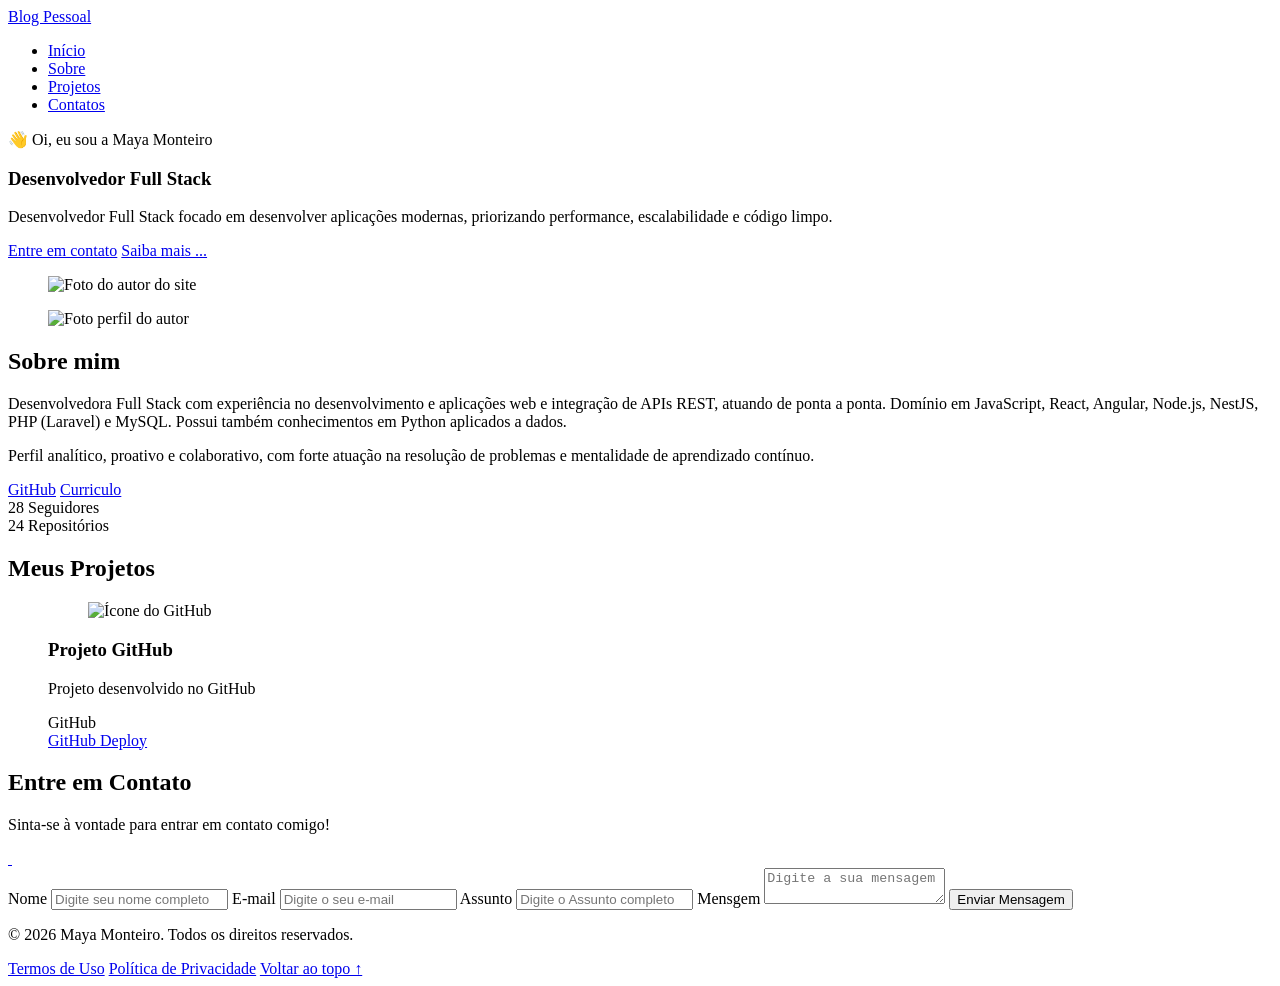
==== index.html @ e425269d "🐛 FIX" ====
<!doctype html>
<html lang="pt-br">

<head>
    <meta charset="UTF-8" />
    <meta name="viewport" content="width=device-width, initial-scale=1.0" />
    <meta name=" author" content="Maya Monteiro" />
    <meta name="description"
        content="Blog Pessoal Maya Monteiro, desenvolvedor Full Stack especializado em criar experiências digitais incríveis. Conheça meus projetos e entre em contato." />
    <meta name="robots" content="index,follow" />

    <link rel="icon" type="image/svg+xml" href="./assests/img/favicon.svg" />
    <title>Mayara Monteiro</title>
</head>

<body id="topo">
    <!-- Cabeçalho -->
    <header>

        <div class="menu-content">
        <!-- Título -->
        <a href="index.html" id="titulo">Blog Pessoal</a>

        <!-- Navegação MENU -->
        <nav>
            <ul class="menu-list">
                <li><a href="#hero">Início</a></li>
                <li><a href="#about">Sobre</a></li>
                <li><a href="#projects">Projetos</a></li>
                <li><a href="#contact">Contatos</a></li>
            </ul>
        </nav>

        </div>

    </header>

    <!-- Seção Principal -->
    <main>

        <!--HERO-->
        <section id"hero" class="section-container hero-container">

            <article class="hero-content">
                <span>👋 Oi, eu sou a Maya Monteiro</span>
                <h1>Desenvolvedor Full Stack</h1>
                <p>Desenvolvedor Full Stack focado em desenvolver aplicações modernas,
                    priorizando performance, escalabilidade e código limpo.</p>

                <div class="buttons-container">
                    <a href="#contact" class="botao">Entre em contato</a>
                    <a href="#about" class="botao-outline"> Saiba mais ...</a>
                </div>
            </article>

            <!-- Img HERO -->
            <figure class="hero-image">
                <img src="./assests/img/avatar_dev_woman.svg" alt=" Foto do autor do site" class="float-inimat">

            </figure>
        </section>

        <!--ABOUT-->
        <section id"about" class="section-container about-container">
            <figure class="about-image">
                <img src="./assests/img/foto_dev_woman.svg" alt="Foto perfil do autor">
            </figure>

            <article class="about-content">
                <h2>Sobre mim</h2>
                <p>Desenvolvedora Full Stack com experiência no desenvolvimento
                    e aplicações web e integração de APIs REST,
                    atuando de ponta a ponta. Domínio em JavaScript, React, Angular,
                    Node.js, NestJS, PHP (Laravel) e MySQL.
                    Possui também conhecimentos em Python aplicados a dados.</p>

                <p>Perfil analítico, proativo e colaborativo,
                    com forte atuação na resolução de problemas e mentalidade de
                    aprendizado contínuo.</p>

                <!-- GitHub + Curriculo e dados do GH -->
                <div class="about-buttons-data">

                    <!-- LINKS -->
                    <div class="buttons-container">
                        <a href="#" target="_blank" class="botao">GitHub</a>
                        <a href="#" target="_blank" "botao-outline"> Curriculo </a>
                    </div>

                    <!-- DADOS -->
                    <div class="data-container">

                        <!-- Seguidores -->
                        <div class="data-item">
                            <span class="data-number">28</span>
                            <span class="data-label">Seguidores</span>
                        </div>

                        <!-- Respositórios Públicos -->
                        <div class="data-container">
                            <div class="data-item">
                                <span class="data-number">24</span>
                                <span class="data-label">Repositórios</span>
                            </div>
                        </div>
                    </div>
            </article>

        </section>

        <!--PROJECTS-->
        <section id"projects" class="section-container projects-container">

            <h2>Meus Projetos</h2>

            <!-- Swiper Container -->
            <div class="swaiper projects-swiper">
                <div class="swiper-wrapper">
                    <figure class="swiper-slide">
                        <article class="project-card">

                            <!-- Ícone da Tec padrão do projeto -->
                            <figure class="project-image">
                                <img src="./assests/icons/languages/github.svg" alt="Ícone do GitHub">
                            </figure>

                            <!-- Conteúdo do projeto -->
                            <div class="project-content">

                                <h3> Projeto GitHub</h3>
                                <p> Projeto desenvolvido no GitHub</p>

                                <!-- Tags do projeto -->
                                <div class="project-tags">
                                    <span class="tag">GitHub</span>
                                </div>

                                <!-- Links do projeto -->
                                <div class="project-buttons">
                                    <a href="#" target="_blank" class="botao-sm"> GitHub </a>
                                    <a href="#" target="_blank" class="botao-outline botao sm"> Deploy </a>
                                </div>


                            </div>
                        </article>
                    </figure>

                </div>

            </div>

            <!-- Botões de Navegação -->
            <div class="swiper-button-next"></div>
            <div class="swiper-button-next"></div>

            <!-- paginação -->
            <div class="swiper-pagination"></div>

            </div>
        </section>

        <!--CONTACT-->
        <section id"contact" class="section-container contact-container">

            <!-- Redes adicionais -->

            <article class="contact-info">
                <h2> Entre em Contato</h2>
                <p>Sinta-se à vontade para entrar em contato comigo!</p>

                <div class="social-container">
                    <a href="#" target="_blank" class="social-icon" aria-label="Linkedin">
                        <img src="./assests//icons/social/linkedin.svg" alt="">
                    </a>

                    <a href="#" target="_blank" class="social-icon" aria-label="GitHub">
                        <img src="./assests//icons/social/github.svg" alt="">
                    </a>
                </div>
            </article>

            <!-- Formulário de Contato -->
            <form id="formulario">

                <label for="nome">Nome</label>
                <input id="nome" name="nome" type="text" placeholder="Digite seu nome completo">
                <span id="erro-nome"></span>

                <label for="email">E-mail</label>
                <input id="email" name="email" type="text" placeholder="Digite o seu e-mail">
                <span id="erro-email"></span>

                <label for="assunto">Assunto</label>
                <input id="assunto" name="assunto" type="text" placeholder="Digite o Assunto completo">
                <span id="erro-assunto"></span>

                <label for="mensagem">Mensgem</label>
                <textarea id="mensagem" name="mensagem" placeholder="Digite a sua mensagem"></textarea>
                <span id="erro-mensagem"></span>

                <button class="botao" type="submit">Enviar Mensagem</button>

            </form>
        </section>


    </main>

    <!-- Rodapé -->
    <footer class="footer">
        <div class="footer-bottom">
            <div class="footer-divider"></div>
            <div class="footer-bottom-content">
                <p>&copy; 2026 Maya Monteiro. Todos os direitos reservados.</p>
                <div class="footer-bottom-links">
                    <a href="#">Termos de Uso</a>
                    <a href="#">Política de Privacidade</a>
                    <a href="#topo">Voltar ao topo ↑</a>
                </div>
            </div>
        </div>
    </footer>
</body>

</html>
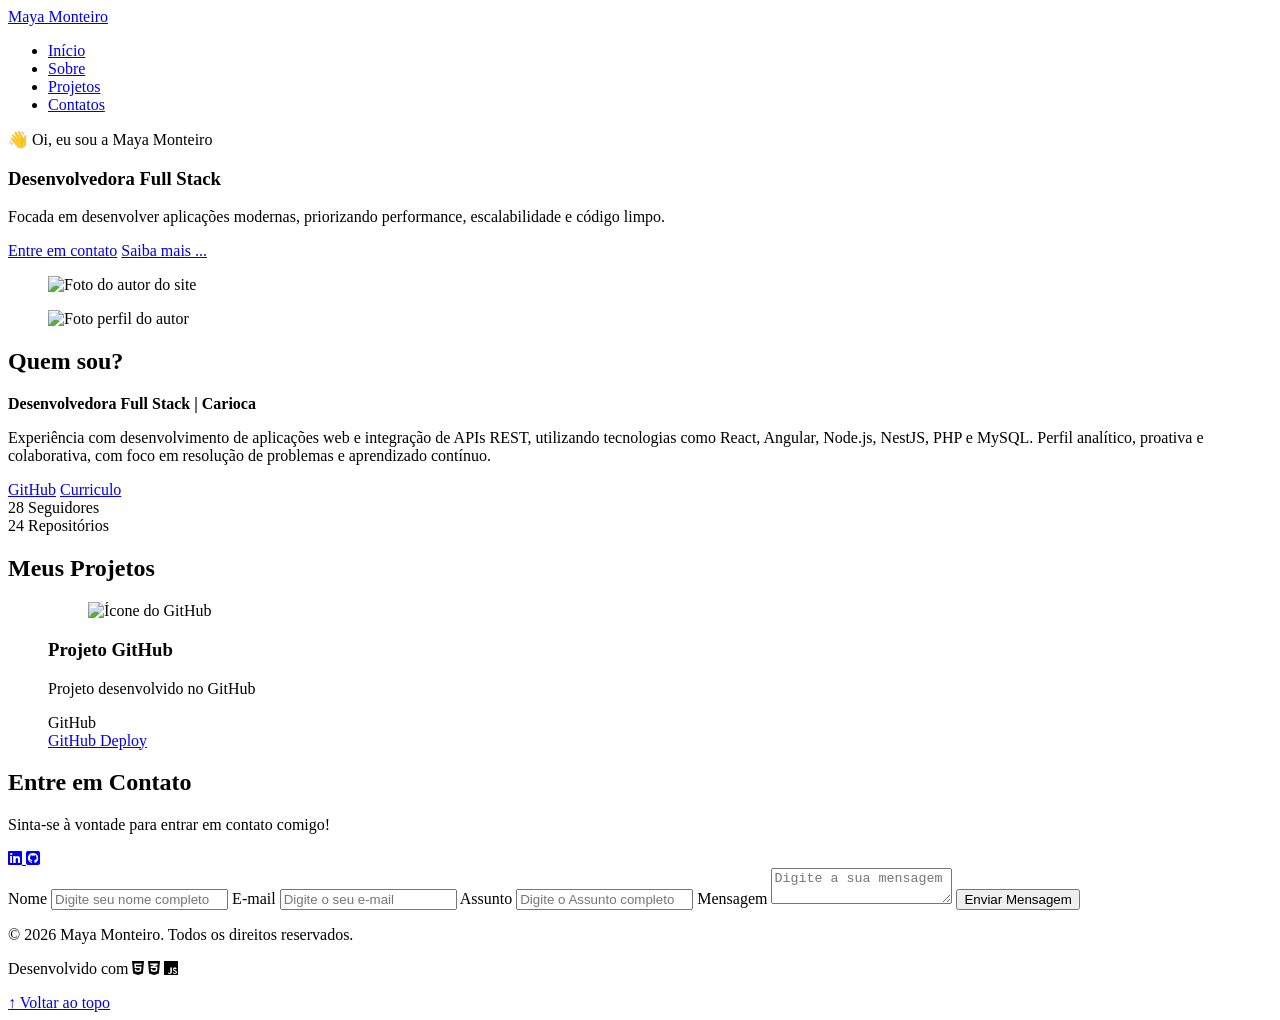
==== commit 025733f6: "🐛 FIX: Corrige erros de digitação" ====
--- a/index.html
+++ b/index.html
@@ -2,6 +2,17 @@
 <html lang="pt-br">
 
 <head>
+
+    <!-- Fontes do Google -->
+    <link rel="preconnect" href="https://fonts.googleapis.com">
+    <link rel="preconnect" href="https://fonts.gstatic.com" crossorigin>
+
+    <!-- Fonte do Google - Poppins -->
+    <link href="https://fonts.googleapis.com/css2?family=Poppins&display=swap" rel="stylesheet">
+
+    <!-- Font Awesome -->
+    <link rel="stylesheet" href="https://cdnjs.cloudflare.com/ajax/libs/font-awesome/6.5.0/css/all.min.css">
+
     <meta charset="UTF-8" />
     <meta name="viewport" content="width=device-width, initial-scale=1.0" />
     <meta name=" author" content="Maya Monteiro" />
@@ -10,6 +21,9 @@
     <meta name="robots" content="index,follow" />
 
     <link rel="icon" type="image/svg+xml" href="./assests/img/favicon.svg" />
+
+    <link rel="stylesheet" href="./assests/css/style.css">
+
     <title>Mayara Monteiro</title>
 </head>
 
@@ -18,18 +32,18 @@
     <header>
 
         <div class="menu-content">
-        <!-- Título -->
-        <a href="index.html" id="titulo">Blog Pessoal</a>
-
-        <!-- Navegação MENU -->
-        <nav>
-            <ul class="menu-list">
-                <li><a href="#hero">Início</a></li>
-                <li><a href="#about">Sobre</a></li>
-                <li><a href="#projects">Projetos</a></li>
-                <li><a href="#contact">Contatos</a></li>
-            </ul>
-        </nav>
+            <!-- Título -->
+            <a href="index.html" id="titulo">Maya Monteiro</a>
+
+            <!-- Navegação MENU -->
+            <nav>
+                <ul class="menu-list">
+                    <li><a href="#hero">Início</a></li>
+                    <li><a href="#about">Sobre</a></li>
+                    <li><a href="#projects">Projetos</a></li>
+                    <li><a href="#contact">Contatos</a></li>
+                </ul>
+            </nav>
 
         </div>
 
@@ -39,12 +53,12 @@
     <main>
 
         <!--HERO-->
-        <section id"hero" class="section-container hero-container">
+        <section id="hero" class="section-container hero-container">
 
             <article class="hero-content">
                 <span>👋 Oi, eu sou a Maya Monteiro</span>
-                <h1>Desenvolvedor Full Stack</h1>
-                <p>Desenvolvedor Full Stack focado em desenvolver aplicações modernas,
+                <h1>Desenvolvedora Full Stack</h1>
+                <p>Focada em desenvolver aplicações modernas,
                     priorizando performance, escalabilidade e código limpo.</p>
 
                 <div class="buttons-container">
@@ -55,36 +69,40 @@
 
             <!-- Img HERO -->
             <figure class="hero-image">
-                <img src="./assests/img/avatar_dev_woman.svg" alt=" Foto do autor do site" class="float-inimat">
+                <picture>
+                    <!-- Mobile -->
+                    <source media="(max-width: 480px)" srcset="./assests/img/Mayara-TI-horizontal.png">
+
+                    <!-- Web -->
+                    <img src="./assests/img/Mayara-TI.png" alt="Foto do autor do site" class="float-animation">
+                </picture>
 
             </figure>
         </section>
 
         <!--ABOUT-->
-        <section id"about" class="section-container about-container">
+        <section id="about" class="section-container about-container">
             <figure class="about-image">
-                <img src="./assests/img/foto_dev_woman.svg" alt="Foto perfil do autor">
+                <img src="./assests/img/avatar_dev_woman.svg" alt="Foto perfil do autor">
             </figure>
 
             <article class="about-content">
-                <h2>Sobre mim</h2>
-                <p>Desenvolvedora Full Stack com experiência no desenvolvimento
-                    e aplicações web e integração de APIs REST,
-                    atuando de ponta a ponta. Domínio em JavaScript, React, Angular,
-                    Node.js, NestJS, PHP (Laravel) e MySQL.
-                    Possui também conhecimentos em Python aplicados a dados.</p>
-
-                <p>Perfil analítico, proativo e colaborativo,
-                    com forte atuação na resolução de problemas e mentalidade de
-                    aprendizado contínuo.</p>
-
-                <!-- GitHub + Curriculo e dados do GH -->
+                <h2>Quem sou?</h2>
+                <p><strong>Desenvolvedora Full Stack | Carioca</strong></p>
+
+                <p> Experiência com desenvolvimento de aplicações web e integração de APIs REST, utilizando tecnologias
+                    como React, Angular, Node.js, NestJS, PHP e MySQL.
+
+                    Perfil analítico, proativa e colaborativa, com foco em resolução de problemas e aprendizado
+                    contínuo.
+
+                </p> <!-- GitHub + Curriculo e dados do GH -->
                 <div class="about-buttons-data">
 
                     <!-- LINKS -->
                     <div class="buttons-container">
                         <a href="#" target="_blank" class="botao">GitHub</a>
-                        <a href="#" target="_blank" "botao-outline"> Curriculo </a>
+                        <a href="#" target="_blank" class="botao-outline"> Curriculo </a>
                     </div>
 
                     <!-- DADOS -->
@@ -109,12 +127,12 @@
         </section>
 
         <!--PROJECTS-->
-        <section id"projects" class="section-container projects-container">
+        <section id="projects" class="section-container projects-container">
 
             <h2>Meus Projetos</h2>
 
             <!-- Swiper Container -->
-            <div class="swaiper projects-swiper">
+            <div class="swiper projects-swiper">
                 <div class="swiper-wrapper">
                     <figure class="swiper-slide">
                         <article class="project-card">
@@ -137,8 +155,8 @@
 
                                 <!-- Links do projeto -->
                                 <div class="project-buttons">
-                                    <a href="#" target="_blank" class="botao-sm"> GitHub </a>
-                                    <a href="#" target="_blank" class="botao-outline botao sm"> Deploy </a>
+                                    <a href="#" target="_blank" class="botao botao-sm"> GitHub </a>
+                                    <a href="#" target="_blank" class="botao-outline botao-sm"> Deploy </a>
                                 </div>
 
 
@@ -151,17 +169,16 @@
             </div>
 
             <!-- Botões de Navegação -->
-            <div class="swiper-button-next"></div>
+            <div class="swiper-button-prev"></div>
             <div class="swiper-button-next"></div>
 
             <!-- paginação -->
             <div class="swiper-pagination"></div>
 
-            </div>
         </section>
 
         <!--CONTACT-->
-        <section id"contact" class="section-container contact-container">
+        <section id="contact" class="section-container contact-container">
 
             <!-- Redes adicionais -->
 
@@ -171,11 +188,12 @@
 
                 <div class="social-container">
                     <a href="#" target="_blank" class="social-icon" aria-label="Linkedin">
-                        <img src="./assests//icons/social/linkedin.svg" alt="">
+                        <i class="fa-brands fa-linkedin"></i>
+
                     </a>
 
                     <a href="#" target="_blank" class="social-icon" aria-label="GitHub">
-                        <img src="./assests//icons/social/github.svg" alt="">
+                        <i class="fa-brands fa-square-github"></i>
                     </a>
                 </div>
             </article>
@@ -195,7 +213,7 @@
                 <input id="assunto" name="assunto" type="text" placeholder="Digite o Assunto completo">
                 <span id="erro-assunto"></span>
 
-                <label for="mensagem">Mensgem</label>
+                <label for="mensagem">Mensagem</label>
                 <textarea id="mensagem" name="mensagem" placeholder="Digite a sua mensagem"></textarea>
                 <span id="erro-mensagem"></span>
 
@@ -210,14 +228,22 @@
     <!-- Rodapé -->
     <footer class="footer">
         <div class="footer-bottom">
-            <div class="footer-divider"></div>
+
+            <div class="footer-divisao"></div>
+
             <div class="footer-bottom-content">
+
                 <p>&copy; 2026 Maya Monteiro. Todos os direitos reservados.</p>
-                <div class="footer-bottom-links">
-                    <a href="#">Termos de Uso</a>
-                    <a href="#">Política de Privacidade</a>
-                    <a href="#topo">Voltar ao topo ↑</a>
-                </div>
+
+                <p class="footer-dev">
+                    Desenvolvido com
+                    <i class="fa-brands fa-html5"></i>
+                    <i class="fa-brands fa-css3-alt"></i>
+                    <i class="fa-brands fa-js"></i>
+                </p>
+
+                <a href="#topo" class="footer-topo">↑ Voltar ao topo</a>
+
             </div>
         </div>
     </footer>
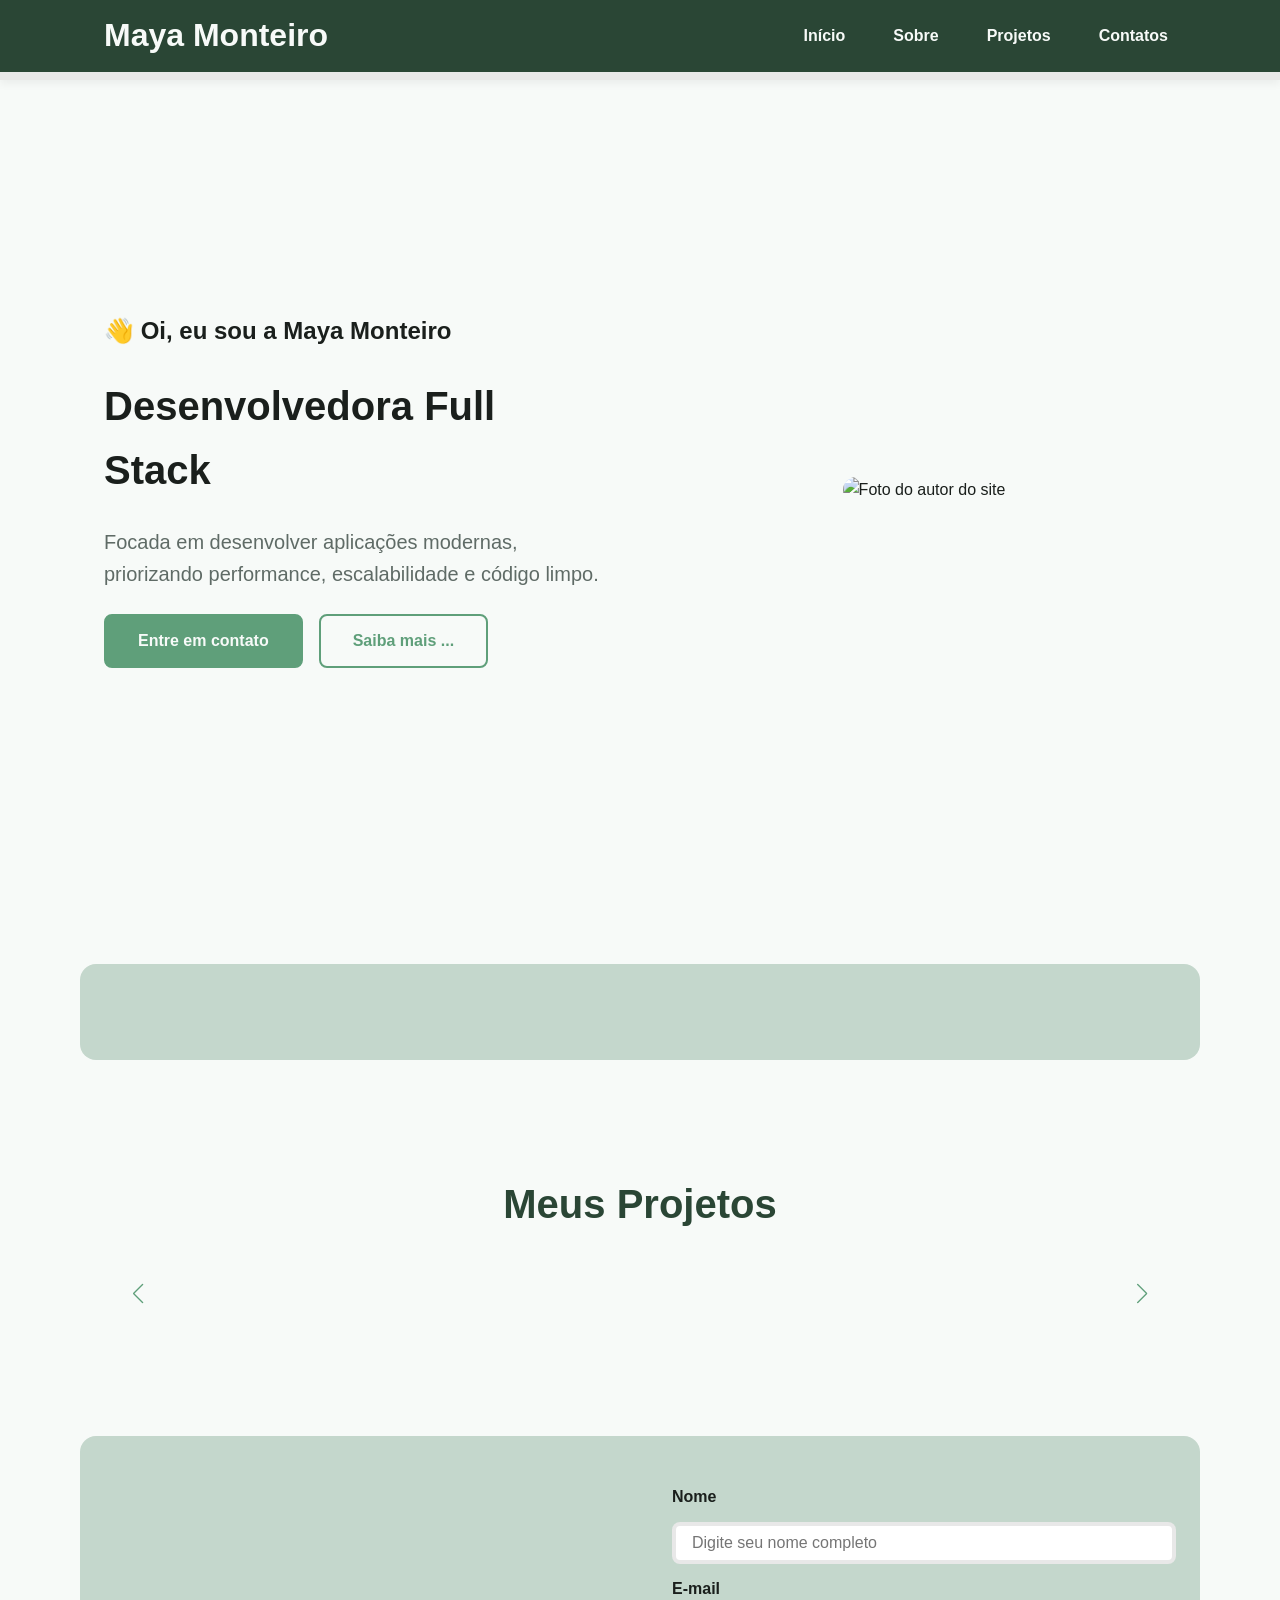
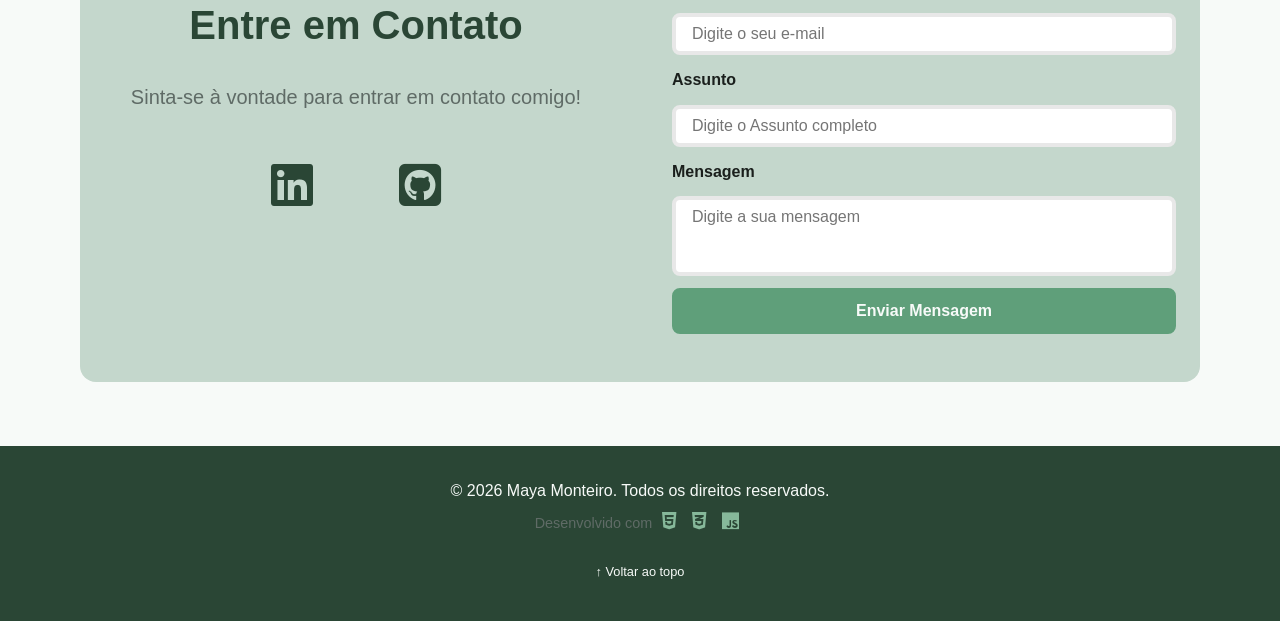
==== commit 1eee647f: "Adicionando URL de success na index.html" ====
--- a/index.html
+++ b/index.html
@@ -13,6 +13,9 @@
     <!-- Font Awesome -->
     <link rel="stylesheet" href="https://cdnjs.cloudflare.com/ajax/libs/font-awesome/6.5.0/css/all.min.css">
 
+    <!-- SWIPER CSS -->
+    <link rel="stylesheet" href="https://cdn.jsdelivr.net/npm/swiper@11/swiper-bundle.min.css">
+
     <meta charset="UTF-8" />
     <meta name="viewport" content="width=device-width, initial-scale=1.0" />
     <meta name=" author" content="Maya Monteiro" />
@@ -20,9 +23,9 @@
         content="Blog Pessoal Maya Monteiro, desenvolvedor Full Stack especializado em criar experiências digitais incríveis. Conheça meus projetos e entre em contato." />
     <meta name="robots" content="index,follow" />
 
-    <link rel="icon" type="image/svg+xml" href="./assests/img/favicon.svg" />
+    <link rel="icon" type="image/svg+xml" href="./assets/img/favicon.svg" />
 
-    <link rel="stylesheet" href="./assests/css/style.css">
+    <link rel="stylesheet" href="./assets/css/style.css">
 
     <title>Mayara Monteiro</title>
 </head>
@@ -71,10 +74,10 @@
             <figure class="hero-image">
                 <picture>
                     <!-- Mobile -->
-                    <source media="(max-width: 480px)" srcset="./assests/img/Mayara-TI-horizontal.png">
+                    <source media="(max-width: 480px)" srcset="./assets/img/Mayara-TI-horizontal.png">
 
                     <!-- Web -->
-                    <img src="./assests/img/Mayara-TI.png" alt="Foto do autor do site" class="float-animation">
+                    <img src="./assets/img/Mayara-TI.png" alt="Foto do autor do site" class="float-animation">
                 </picture>
 
             </figure>
@@ -82,47 +85,7 @@
 
         <!--ABOUT-->
         <section id="about" class="section-container about-container">
-            <figure class="about-image">
-                <img src="./assests/img/avatar_dev_woman.svg" alt="Foto perfil do autor">
-            </figure>
 
-            <article class="about-content">
-                <h2>Quem sou?</h2>
-                <p><strong>Desenvolvedora Full Stack | Carioca</strong></p>
-
-                <p> Experiência com desenvolvimento de aplicações web e integração de APIs REST, utilizando tecnologias
-                    como React, Angular, Node.js, NestJS, PHP e MySQL.
-
-                    Perfil analítico, proativa e colaborativa, com foco em resolução de problemas e aprendizado
-                    contínuo.
-
-                </p> <!-- GitHub + Curriculo e dados do GH -->
-                <div class="about-buttons-data">
-
-                    <!-- LINKS -->
-                    <div class="buttons-container">
-                        <a href="#" target="_blank" class="botao">GitHub</a>
-                        <a href="#" target="_blank" class="botao-outline"> Curriculo </a>
-                    </div>
-
-                    <!-- DADOS -->
-                    <div class="data-container">
-
-                        <!-- Seguidores -->
-                        <div class="data-item">
-                            <span class="data-number">28</span>
-                            <span class="data-label">Seguidores</span>
-                        </div>
-
-                        <!-- Respositórios Públicos -->
-                        <div class="data-container">
-                            <div class="data-item">
-                                <span class="data-number">24</span>
-                                <span class="data-label">Repositórios</span>
-                            </div>
-                        </div>
-                    </div>
-            </article>
 
         </section>
 
@@ -134,47 +97,15 @@
             <!-- Swiper Container -->
             <div class="swiper projects-swiper">
                 <div class="swiper-wrapper">
-                    <figure class="swiper-slide">
-                        <article class="project-card">
-
-                            <!-- Ícone da Tec padrão do projeto -->
-                            <figure class="project-image">
-                                <img src="./assests/icons/languages/github.svg" alt="Ícone do GitHub">
-                            </figure>
-
-                            <!-- Conteúdo do projeto -->
-                            <div class="project-content">
-
-                                <h3> Projeto GitHub</h3>
-                                <p> Projeto desenvolvido no GitHub</p>
-
-                                <!-- Tags do projeto -->
-                                <div class="project-tags">
-                                    <span class="tag">GitHub</span>
-                                </div>
-
-                                <!-- Links do projeto -->
-                                <div class="project-buttons">
-                                    <a href="#" target="_blank" class="botao botao-sm"> GitHub </a>
-                                    <a href="#" target="_blank" class="botao-outline botao-sm"> Deploy </a>
-                                </div>
-
-
-                            </div>
-                        </article>
-                    </figure>
-
                 </div>
 
+                <!-- Botões de Navegação -->
+                <div class="swiper-button-prev"></div>
+                <div class="swiper-button-next"></div>
+
+                <!-- paginação -->
+                <div class="swiper-pagination"></div>
             </div>
-
-            <!-- Botões de Navegação -->
-            <div class="swiper-button-prev"></div>
-            <div class="swiper-button-next"></div>
-
-            <!-- paginação -->
-            <div class="swiper-pagination"></div>
-
         </section>
 
         <!--CONTACT-->
@@ -199,7 +130,10 @@
             </article>
 
             <!-- Formulário de Contato -->
-            <form id="formulario">
+            <form id="formulario" action="https://formsubmit.co/79f89d1d0f115ae3ab9b73da77f4c73d" method="POST">
+
+                <input type="hidden" name="_next" value="action="https://dev-portfolio-eight-chi.vercel.app/success.html">
+                <input type="hidden" name="_captcha" value="false">
 
                 <label for="nome">Nome</label>
                 <input id="nome" name="nome" type="text" placeholder="Digite seu nome completo">
@@ -247,6 +181,11 @@
             </div>
         </div>
     </footer>
+
+    <!-- JS PRINCIPAL DA PÁGINA -->
+    <script src="./assets/js/script.js"></script>
+    <!-- SWIPER JS -->
+    <script src="https://cdn.jsdelivr.net/npm/swiper@11/swiper-bundle.min.js"></script>
 </body>
 
-</html>+</html>
--- a/assets/css/style.css
+++ b/assets/css/style.css
@@ -0,0 +1,1094 @@
+/*
+========================
+    RESET NAVEGADOR 
+========================
+*/
+
+* {
+    margin: 0;
+    padding: 0;
+    box-sizing: border-box;
+    font-family: 'Poppins', sans-serif;
+    font-weight: 400;
+    text-decoration: none;
+    outline: none
+}
+
+/* Variáveis */
+:root {
+
+    /* Paleta de Cores - Green (suave) */
+    --green-50: #f2f7f4;
+    --green-100: #e3efe7;
+    --green-200: #c7dfd0;
+    --green-300: #a9cfb7;
+    --green-400: #86b89a;
+    --green-500: #5f9f7a;
+    --green-600: #4c8062;
+    --green-700: #3a624b;
+    --green-800: #2a4635;
+    --green-900: #1a2b21;
+    --green-950: #0e1712;
+
+    /* Cores Neutras */
+    --gray-200: #e8e8e8;
+    --gray-400: #5f6b66;
+    --black: #1a1f1c;
+    --white: #f7faf8;
+
+    /* Cores de Estado */
+    --error: #e63946;
+
+    /* Sombras */
+    --shadow-sm: 0 0.25rem 0.5rem rgba(0, 0, 0, 0.05);
+    --shadow-md: 0 0.25rem 0.75rem rgba(95, 159, 122, 0.25);
+    --shadow-lg: 0 0.5rem 1.5rem rgba(95, 159, 122, 0.18);
+
+    /* Espaçamentos */
+    --spacing-xs: 0.5rem;
+    --spacing-sm: 1rem;
+    --spacing-md: 1.5rem;
+    --spacing-lg: 2rem;
+    --spacing-xl: 3rem;
+    --spacing-2xl: 4rem;
+
+    /* Tamanhos de Fonte */
+    --text-sm: 0.75rem;
+    --text-base: 1rem;
+    --text-lg: 1.25rem;
+    --text-xl: 1.5rem;
+    --text-2xl: 2rem;
+    --text-3xl: 2.5rem;
+
+    /* Border Radius */
+    --radius-sm: 0.25rem;
+    --radius-md: 0.5rem;
+    --radius-lg: 1rem;
+    --radius-xl: 2rem;
+    --radius-full: 50%;
+
+    /* Animação */
+    --transition-default: all 0.3s ease;
+}
+
+
+
+html {
+    scroll-behavior: smooth;
+}
+
+body {
+    display: flex;
+    flex-direction: column;
+    min-height: 100vh;
+    background-color: var(--white);
+    line-height: 1.6;
+    color: var(--black);
+}
+
+/*
+========================
+        MAIN 
+========================
+*/
+main {
+    flex: 1;
+}
+
+/* 
+========================
+        SECTION 
+========================
+(Configurações das Seções)
+*/
+
+.section-container {
+    max-width: 70rem;
+    margin: 0 auto;
+    padding: var(--spacing-xl) var(--spacing-md);
+    scroll-margin-top: 6rem;
+}
+
+/* 
+========================
+        BOTÃO 
+========================
+*/
+
+.buttons-container {
+    display: flex;
+    gap: var(--spacing-sm);
+}
+
+.botao,
+.botao-outline {
+    display: inline-block;
+    padding: 0.75rem 2rem;
+    border: 0.15rem solid transparent;
+    border-radius: var(--radius-md);
+    font-size: var(--text-base);
+    font-weight: 600;
+    text-align: center;
+    cursor: pointer;
+    transition: var(--transition-default);
+}
+
+.botao {
+    border-color: var(--green-500);
+    background-color: var(--green-500);
+    color: var(--white);
+}
+
+.botao:hover {
+    border-color: var(--green-800);
+    background-color: var(--green-800);
+    box-shadow: var(--shadow-md);
+    transform: translateY(-0.25rem);
+}
+
+.botao-outline {
+    border-color: var(--green-500);
+    background-color: transparent;
+    color: var(--green-500);
+}
+
+.botao-outline:hover {
+    border-color: var(--green-500);
+    background-color: var(--green-500);
+    color: var(--white);
+    transform: translateY(-0.25rem);
+}
+
+/* Botões pequenos - Card Projetos */
+
+.botao.botao-sm,
+.botao-outline.botao-sm {
+    min-width: 6rem;
+    padding: 0.25rem var(--spacing-sm);
+    border-width: 0.125rem;
+    border-radius: 0.25rem;
+    font-size: var(--text-sm);
+}
+
+/* 
+========================
+        HEADER  
+========================
+(Cabeçalho + Menu)
+*/
+
+header {
+    position: sticky;
+    top: 0;
+    z-index: 1000;
+    width: 100%;
+    height: 5rem;
+    border-bottom: var(--spacing-xs) solid var(--gray-200);
+    box-shadow: var(--shadow-sm);
+    background-color: var(--green-800);
+}
+
+header a {
+    font-weight: 600;
+    color: var(--white);
+    transition: color 0.3s ease;
+}
+
+header a:hover {
+    color: var(--green-100);
+}
+
+#titulo {
+    font-size: var(--text-2xl);
+    font-weight: 700;
+}
+
+.menu-content {
+    display: flex;
+    justify-content: space-between;
+    align-items: center;
+    max-width: 70rem;
+    height: 100%;
+    margin: 0 auto;
+    padding: 0 var(--spacing-md);
+}
+
+.menu-list {
+    display: flex;
+    gap: var(--spacing-lg);
+    list-style: none;
+}
+
+.menu-list a {
+    padding: var(--spacing-xs);
+}
+
+/* 
+========================
+        HERO 
+========================
+*/
+.hero-container {
+    display: flex;
+    align-items: center;
+    gap: var(--spacing-2xl);
+    min-height: calc(100vh - 5rem);
+}
+
+.hero-content {
+    display: flex;
+    flex: 1;
+    flex-direction: column;
+    gap: var(--spacing-md);
+
+}
+
+.hero-content span {
+    font-size: var(--text-xl);
+    font-weight: 700;
+}
+
+.hero-content h1 {
+    font-size: var(--text-3xl);
+    font-weight: 700;
+}
+
+.hero-content p,
+.about-content p,
+.contact-info p {
+    font-size: var(--text-lg);
+    color: var(--gray-400);
+}
+
+.hero-image {
+    display: flex;
+    flex: 1;
+    justify-content: center;
+}
+
+.hero-image img {
+    width: 100%;
+    max-width: 100%;
+    border-radius: var(--radius-xl);
+}
+
+/* 
+========================
+    ANIMAÇÃO FLUTUANTE
+========================
+*/
+
+@keyframes float {
+
+    0%,
+    100% {
+        transform: translateY(0);
+    }
+
+    50% {
+        transform: translateY(-1.25rem);
+    }
+
+}
+
+/* Usa animação */
+.float-animation {
+    animation: float 3s ease-in-out infinite;
+}
+
+
+/* 
+========================
+        ABOUT 
+========================
+*/
+
+.about-container {
+    display: flex;
+    align-items: center;
+    gap: var(--spacing-2xl);
+    margin: var(--spacing-2xl) auto;
+    border-radius: var(--radius-lg);
+    background-color: #c4d7cc;
+}
+
+.about-image {
+    flex: 0 0 17.5rem;
+}
+
+.about-image img {
+    width: 100%;
+    border: 0.35rem solid var(--green-500);
+    border-radius: var(--radius-full);
+    box-shadow: var(--shadow-lg);
+}
+
+.about-content h2,
+.projects-container h2,
+.contact-info h2 {
+    margin-bottom: var(--spacing-md);
+    font-size: var(--text-3xl);
+    font-weight: 700;
+    color: var(--green-800);
+}
+
+.about-content p {
+    margin-bottom: var(--spacing-sm);
+    text-align: justify;
+}
+
+.about-buttons-data {
+    display: flex;
+    justify-content: space-between;
+    align-items: center;
+    gap: var(--spacing-lg);
+    margin-top: var(--spacing-lg);
+}
+
+.about-buttons-data .botao {
+    margin-right: auto;
+}
+
+.data-container {
+    display: flex;
+    gap: var(--spacing-lg);
+    margin-top: 0;
+}
+
+.data-item {
+    display: flex;
+    flex-direction: column;
+    align-items: center;
+}
+
+.data-number {
+    font-size: var(--text-xl);
+    font-weight: 700;
+    text-align: center;
+    color: var(--green-500);
+}
+
+.data-label {
+    font-size: var(--text-base);
+    text-align: center;
+    color: var(--gray-400);
+}
+
+
+/* 
+========================
+        PROJECTS 
+========================
+*/
+
+.projects-container {
+    scroll-margin-top: 3rem;
+    margin: var(--spacing-2xl) auto;
+    text-align: center;
+}
+
+.projects-swiper {
+    position: relative;
+    width: 100%;
+    padding: var(--spacing-sm) var(--spacing-xl) var(--spacing-xl);
+    overflow: hidden;
+}
+
+/* Card Projetos */
+
+.project-card {
+    display: flex;
+    flex-direction: column;
+    width: 100%;
+    height: 100%;
+    border: 0.15rem solid var(--gray-200);
+    border-radius: var(--radius-lg);
+    background-color: var(--white);
+    box-shadow: var(--shadow-sm);
+    overflow: hidden;
+    transition: var(--transition-default);
+}
+
+.project-card:hover {
+    box-shadow: var(--shadow-lg);
+}
+
+.project-image {
+    display: flex;
+    justify-content: center;
+    align-items: center;
+    width: 100%;
+    height: 10rem;
+    background: linear-gradient(135deg, var(--green-50) 0%, var(--green-100) 100%);
+}
+
+.project-image img {
+    width: 75%;
+    height: 75%;
+    max-width: 7rem;
+    max-height: 7rem;
+    object-fit: contain;
+    transition: transform 0.3s ease;
+}
+
+.project-content {
+    display: flex;
+    flex: 1;
+    flex-direction: column;
+    padding: var(--spacing-md);
+    text-align: left;
+}
+
+.project-content h3 {
+    margin-bottom: 0.75rem;
+    font-size: var(--text-lg);
+    font-weight: 700;
+}
+
+.project-content p {
+    flex: 1;
+    margin-bottom: var(--spacing-sm);
+    font-size: var(--text-base);
+    color: var(--gray-400)
+}
+
+.project-tags {
+    display: flex;
+    flex-wrap: wrap;
+    gap: var(--spacing-xs)
+}
+
+.tag {
+    padding: 0.375rem 0.75rem;
+    border-radius: var(--radius-sm);
+    background-color: var(--green-100);
+    font-size: var(--text-sm);
+    font-weight: 600;
+    color: var(--green-800);
+}
+
+.project-buttons {
+    display: flex;
+    justify-content: center;
+    align-items: center;
+    gap: 0.75rem;
+    margin-top: var(--spacing-sm);
+}
+
+/* 
+========================
+        SWIPER 
+========================
+*/
+
+.swiper-wrapper {
+    align-items: stretch;
+}
+
+.swiper-slide {
+    display: flex;
+    height: auto;
+}
+
+/* Botões do Swiper (navegação) */
+.swiper-button-next,
+.swiper-button-prev {
+    width: 3rem;
+    height: 3rem;
+}
+
+.swiper-button-next:after,
+.swiper-button-prev:after {
+    font-size: var(--text-lg);
+    color: var(--green-500);
+}
+
+.swiper-button-next:hover:after,
+.swiper-button-prev:hover:after {
+    color: var(--green-800);
+}
+
+/* Indicadores de paginação */
+.swiper-pagination-bullet {
+    width: 0.75rem;
+    height: 0.75rem;
+    background-color: var(--gray-200);
+    opacity: 1;
+}
+
+.swiper-pagination-bullet-active {
+    width: var(--spacing-lg);
+    border-radius: var(--radius-sm);
+    background-color: var(--green-500);
+}
+
+/* 
+========================
+        CONTACT 
+========================
+*/
+
+.contact-container {
+    display: grid;
+    grid-template-columns: 1fr 1fr;
+    gap: var(--spacing-2xl);
+    background-color: #c4d7cc;
+    border-radius: var(--radius-lg);
+    margin-bottom: var(--spacing-2xl);
+
+}
+
+/*Redes Sociais*/
+
+.contact-info {
+    display: flex;
+    flex-direction: column;
+    justify-content: center;
+    align-items: center;
+    text-align: center;
+}
+
+.contact-info h2 {
+    margin-bottom: var(--spacing-md);
+}
+
+.contact-info p {
+    margin-bottom: var(--spacing-lg);
+}
+
+.social-container {
+    display: flex;
+    justify-content: center;
+    gap: var(--spacing-xl);
+}
+
+.social-icon {
+    width: 5rem;
+    height: 5rem;
+    padding: 0.75rem;
+    border-radius: var(--radius-md);
+    transition: var(--transition-default);
+    display: flex;
+    align-items: center;
+    justify-content: center;
+
+}
+
+.social-icon i {
+    font-size: 3rem;
+    color: var(--green-800);
+    transition: 0.3s ease;
+
+}
+
+.social-icon i:hover {
+    color: var(--green-500);
+}
+
+/* 
+========================
+    FORMULÁRIO CONTATO 
+========================
+*/
+
+form {
+    display: flex;
+    flex-direction: column;
+    gap: 0.75rem;
+}
+
+form label {
+    font-size: var(--text-base);
+    font-weight: 600;
+}
+
+form input,
+form textarea {
+    width: 100%;
+    padding: 0.5rem var(--spacing-sm);
+    border: 0.25rem solid var(--gray-200);
+    border-radius: var(--radius-md);
+    font-family: inherit;
+    font-size: var(--text-base);
+    transition: border-color 0.3 ease;
+}
+
+form input:focus,
+form textarea:focus {
+    border-color: var(--green-500)
+}
+
+form textarea {
+    min-height: 5rem;
+    resize: none;
+}
+
+form span {
+    margin-top: -0.75rem;
+    font-size: var(--text-sm);
+    color: var(--error);
+}
+
+/* 
+========================
+        FOOTER 
+========================
+*/
+
+
+.footer {
+    background-color: var(--green-800);
+    color: var(--white);
+    padding: var(--spacing-lg) 0;
+}
+
+
+.footer-bottom-content {
+    display: flex;
+    flex-direction: column;
+    /* empilha */
+    align-items: center;
+    gap: 0.5rem;
+    text-align: center;
+}
+
+.footer-dev {
+    font-size: 0.9rem;
+    color: var(--gray-400);
+}
+
+.footer-dev i {
+    margin: 0 6px;
+    font-size: 1.2rem;
+    color: var(--green-400);
+    transition: 0.3s;
+}
+
+.footer-dev i:hover {
+    color: var(--white);
+    transform: scale(1.2);
+}
+
+.footer-topo {
+    margin-top: 0.8rem;
+    padding: 0.4rem 0.8rem;
+    border-radius: 999px;
+    border: 1px solid var(--gray-600);
+    color: var(--gray-300);
+    text-decoration: none;
+    font-size: 0.8rem;
+    transition: 0.3s;
+}
+
+.footer-topo:hover {
+    background-color: var(--green-500);
+    color: white;
+    border-color: transparent;
+}
+
+/* 
+========================
+    PÁGINA SUCCESS 
+========================
+*/
+
+.success-container {
+    display: flex;
+    flex-direction: column;
+    justify-content: center;
+    align-items: center;
+    width: 100%;
+    min-height: calc(100vh - 12.5rem);
+    padding: var(--spacing-xl) var(--spacing-md);
+}
+
+.success-content {
+    display: flex;
+    flex-direction: column;
+    align-items: center;
+    gap: var(--spacing-md);
+    max-width: 37.5rem;
+    text-align: center;
+}
+
+.success-content h1 {
+    font-size: var(--text-3xl);
+    font-weight: 700;
+    color: var(--green-800);
+}
+
+.success-content h2 {
+    font-size: var(--text-lg);
+    color: var(--gray-400);
+}
+
+.success-texto {
+    text-align: center;
+}
+
+.success-icon {
+    display: flex;
+    align-items: center;
+    justify-content: center;
+    width: 7.5rem;
+    height: 7.5rem;
+    border-radius: var(--radius-full);
+    background-color: var(--green-100);
+}
+
+.success-icon img {
+    width: 6rem;
+    height: 6rem;
+    filter: brightness(0) saturate(100%) invert(46%) sepia(11%) saturate(1176%) hue-rotate(93deg) brightness(94%) contrast(94%);
+}
+
+/* 
+========================
+RESPONSIVIDADE TABLET
+========================
+*/
+@media screen and (max-width: 1024px) {
+
+    /* Layout */
+    .section-container {
+        padding: var(--spacing-lg) var(--spacing-md);
+    }
+
+    /* Tipografia */
+    .section-container h1 {
+        font-size: var(--text-3xl);
+    }
+
+    .section-container h2 {
+        font-size: var(--text-2xl);
+    }
+
+    .section-container p  {
+        font-size: var(--text-base);
+    }
+
+    .section-container span {
+        font-size: var(--text-lg);
+    }
+
+    .success-content h1 {
+        font-size: var(--text-3xl);
+    }
+
+    .success-content h2 {
+        font-size: var(--text-lg); 
+    }
+
+    /* Header */
+    #titulo {
+        font-size: var(--text-xl); 
+    }
+
+    /*Oculta menu*/
+    @media (max-width: 768px) {
+        .menu-list {
+            display: none;
+        }
+    }
+
+    /* Hero*/
+    .hero-container {
+        flex-direction: column-reverse;
+        gap: var(--spacing-lg);
+        min-height: 60vh;
+        text-align: center;
+    }
+
+    .hero-content,
+    .hero-image {
+        width: 90%;
+    }
+
+    .hero-image img {
+        object-fit: cover;
+    }
+
+    .buttons-container {
+        justify-content: center;
+        width: 100%;
+    }
+
+    .hero-container .botao,
+    .hero-container .botao-outline {
+        padding: 0.75rem 1.5rem;
+        font-size: var(--text-base);
+        white-space: nowrap;
+    }
+
+    /* About*/
+    .about-container {
+        flex-direction: column;
+        gap: var(--spacing-md);
+        margin: var(--spacing-lg);
+        padding: var(--spacing-lg);
+    }
+
+    .about-image {
+        flex: 0 0 auto;
+        width: 100%;
+        display: flex;
+        justify-content: center;
+    }
+
+    .about-image img {
+        max-width: 16rem;
+        width: 100%;
+    }
+
+    .about-content {
+        width: 100%;
+    }
+
+    .about-buttons-data {
+        flex-direction: column;
+        gap: var(--spacing-md);
+        align-items: stretch;
+    }
+
+    .about-buttons-data .botao {
+        margin-right: 0;
+    }
+
+    .data-container {
+        justify-content: center;
+        width: 156%;
+    }
+
+    /* Projects*/
+    .projects-container {
+        margin: var(--spacing-lg) auto 0;
+    }
+
+    .projects-swiper {
+        margin: 0;
+        padding: var(--spacing-sm) var(--spacing-lg) 2.5rem;
+    }
+
+    .project-card {
+        width: 100%;
+        height: 30rem;
+        min-height: 30rem;
+        max-height: 30rem;
+        max-width: 100%;
+    }
+
+    .project-content {
+        display: flex;
+        flex-direction: column;
+        justify-content: space-between;
+        height: 100%;
+    }
+
+    .project-content p {
+        flex: 1;
+        overflow: hidden;
+    }
+
+    .project-tags {
+        min-height: 2.5rem;
+        align-items: flex-start;
+    }
+
+    .swiper-wrapper {
+        align-items: stretch;
+    }
+
+    .swiper-slide {
+        display: flex;
+        justify-content: center;
+        align-items: stretch;
+        height: auto;
+    }
+
+    .swiper-button-next,
+    .swiper-button-prev {
+        display: none;
+    }
+
+    /* Contact*/
+    .contact-container {
+        grid-template-columns: 1fr;
+        gap: var(--spacing-lg);
+        width: 90%;
+        margin: 0 auto;
+    }
+
+    /* Success*/
+    .success-container {
+        padding: var(--spacing-xl) var(--spacing-md);
+        min-height: calc(100vh - 10rem);
+    }
+
+    .success-content {
+        gap: var(--spacing-lg);
+        max-width: 35rem;
+    }
+
+    .success-icon {
+        width: 6rem;
+        height: 6rem;
+    }
+
+    .success-icon img {
+        width: 5rem;
+        height: 5rem;
+    }
+}
+
+/* 
+========================
+RESPONSIVIDADE CELULAR
+========================
+*/
+
+@media screen and (max-width: 480px) {
+    .section-container {
+        padding: var(--spacing-md) var(--spacing-sm);
+
+    }
+
+    .section-container h1 {
+        font-size: var(--text-xl);
+    }
+
+    .section-container h2 {
+        font-size: var(--text-lg);
+    }
+
+    .section-container span {
+        font-size: var(--text-lg);
+    }
+
+    header {
+        border-bottom: none;
+        box-shadow: var(--shadow-lg);
+    }
+
+    /*Menu*/
+    .menu-content {
+        justify-content: center;
+    }
+
+    #titulo {
+        font-size: var(--text-xl);
+    }
+
+    .menu-list {
+        display: none;
+    }
+
+    /* Hero */
+    .hero-container {
+        flex-direction: column-reverse;
+        gap: var(--spacing-xs);
+        padding-top: var(--spacing-lg);
+    }
+
+    .hero-content {
+        gap: var(--spacing-xs);
+        width: 100%;
+    }
+
+    .buttons-container {
+        gap: 0.75rem;
+        width: 100%;
+    }
+
+    .buttons-container .botao,
+    .buttons-container .botao-outline {
+        padding: 0.75rem 1rem;
+        font-size: var(--text-base);
+        white-space: nowrap;
+    }
+
+    .hero-image {
+        width: 100%;
+    }
+
+    .hero-image img {
+        width: 100%;
+        max-width: 22rem;
+    }
+
+    /*About*/
+
+    .about-container {
+        flex-direction: column;
+        margin: var(--spacing-lg) 0.5rem;
+        padding: var(--spacing-md);
+    }
+
+    .about-image img {
+        max-width: 50rem;
+    }
+
+    .about-content {
+        width: 100%;
+    }
+
+    .about-buttons-data {
+        flex-direction: column;
+        align-items: stretch;
+        gap: var(--spacing-md);
+    }
+
+    .about-buttons-data .botao,
+    .about-buttons-data .botao-outline {
+        width: 100%;
+        padding: 0.75rem var(--spacing-lg);
+        font-size: var(--text-base);
+        text-align: center;
+        margin-bottom: var(--spacing-sm);
+    }
+
+    .data-container {
+        justify-content: center;
+        width: 100%;
+    }
+
+    .data-number {
+        font-size: var(--text-lg);
+    }
+
+    .data-label {
+        font-size: var(--text-sm);
+    }
+
+    /*Project*/
+
+    .section-container.projects-container {
+        margin: 0 auto;
+    }
+
+    /* .project-tags{
+        display: ;
+    } */
+
+    .projects-swiper {
+        padding: 0 var(--spacing-xl);
+    }
+
+    /*Contact*/
+
+    .contact-container {
+        grid-template-columns: 1fr;
+        gap: var(--spacing-lg);
+        width: 100%;
+        margin: 0 auto;
+    }
+
+    .contact-info {
+        width: 100%;
+        align-items: center;
+        text-align: center;
+    }
+
+    form {
+        width: 100%;
+    }
+}
